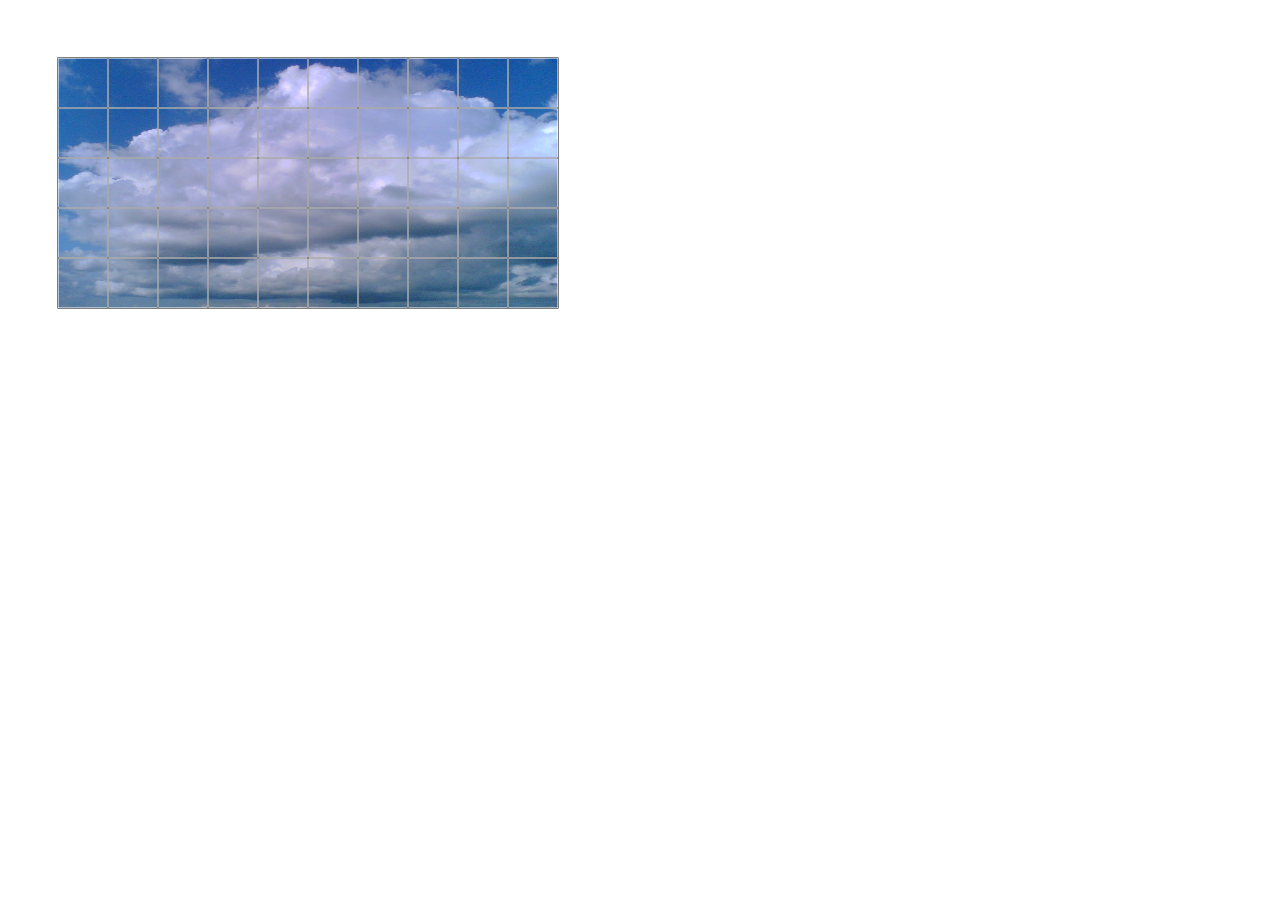
==== index.html @ c943aa70 "Merge 256ef8b7de28251162343c9deecf48e4f917dca7 into b5fbf0f0400c9430006b568ef1dd6bcbd7ba34cb" ====
<!doctype html>
<!--
 * Copyright (c) 2012 Obexer Christoph. All rights reserved.
 * Released under the MIT and GPL licenses.
-->
<html>
	<head>
		<title>5 in a row</title>
		<script src="lib/jquery-1.7.1.js"></script>
		<script src="src/utils.js"></script>
		<script src="src/ui.js"></script>
		<script src="src/net.js"></script>
		<script src="src/app.js"></script>
		<link rel="stylesheet" href="style/5-in-a-row.css" />
	</head>
	<body onload="init();">
		<canvas id="background" width="2000" height="1200"></canvas>  
		<canvas id="game_array" width="2000" height="1200"></canvas>
	</body>
</html>
---- style/5-in-a-row.css ----
@charset "utf-8";
/*
 * Copyright (c) 2012 Obexer Christoph. All rights reserved.
 * Released under the MIT and GPL licenses.
 */

#background {
	position: fixed;
}
#game_array {
	position: fixed;
}
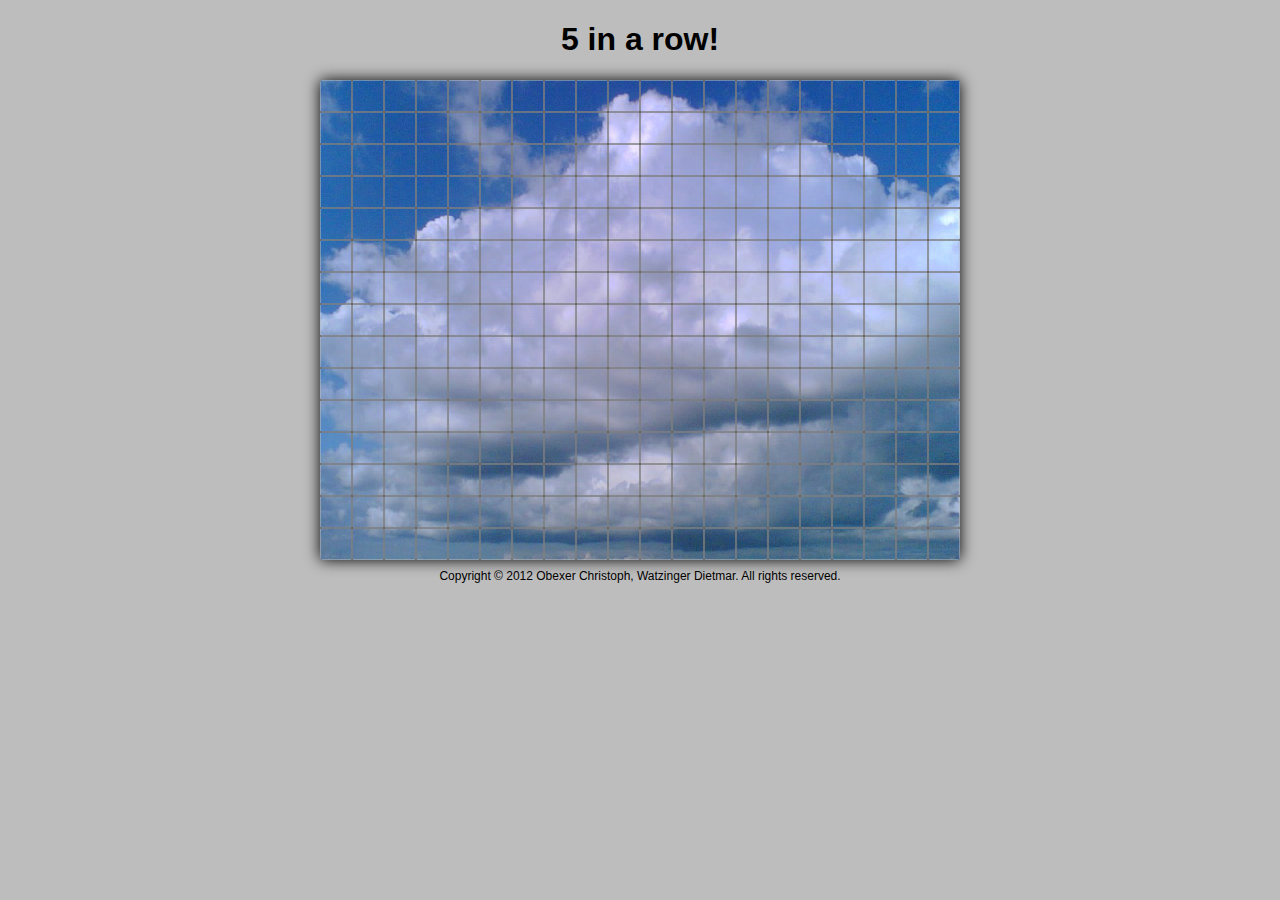
==== commit da351468: "a few style modifications to the canvas and the surroundings" ====
--- a/index.html
+++ b/index.html
@@ -7,14 +7,24 @@
 	<head>
 		<title>5 in a row</title>
 		<script src="lib/jquery-1.7.1.js"></script>
+		<script src="lib/jquery-ui/jquery-ui-1.8.18.js"></script>
+		<script src="lib/cobexer.chat.js"></script>
 		<script src="src/utils.js"></script>
 		<script src="src/ui.js"></script>
 		<script src="src/net.js"></script>
 		<script src="src/app.js"></script>
+		<link rel="stylesheet" href="lib/jquery-ui/jquery-ui-1.8.18.css" />
+		<link rel="stylesheet" href="lib/cobexer.chat.css" />
 		<link rel="stylesheet" href="style/5-in-a-row.css" />
 	</head>
-	<body onload="init();">
-		<canvas id="background" width="2000" height="1200"></canvas>  
-		<canvas id="game_array" width="2000" height="1200"></canvas>
+	<body>
+		<div id="content-wrapper">
+			<h1>5 in a row!</h1>
+			<div id="game-container">
+				<canvas id="background" width="640" height="480"></canvas>  
+				<canvas id="game_array" width="640" height="480"></canvas>
+			</div>
+			<footer>Copyright &copy; 2012 Obexer Christoph, Watzinger Dietmar. All rights reserved.</footer>
+		</div>
 	</body>
 </html>
--- a/lib/cobexer.chat.css
+++ b/lib/cobexer.chat.css
@@ -0,0 +1,87 @@
+/*
+ * Copyright (c) 2012 Obexer Christoph. All rights reserved.
+ * Released under the MIT and GPL licenses.
+ */
+
+.cobexer-chat {
+	position: fixed;
+	line-height: 25px;
+	text-align: 'left';
+	padding-left: 5px;
+	right: 20px;
+	bottom: 0;
+	min-width: 200px;
+	height: 25px;
+}
+
+.cobexer-chat > div {
+	cursor: pointer;
+	position: absolute;
+	width: 20px;
+	height: 25px;
+	top: -1px;
+}
+
+.cobexer-chat > div .ui-icon {
+	position: relative;
+	top: 50%;
+	left: 2px;
+	margin-top: -8px;
+}
+
+.cobexer-chat-panel {
+	width: 500px;
+	height: 300px;
+	position: fixed;
+	bottom: 27px;
+	right: 20px;
+	text-align: left;
+	font-size: 80%;
+	z-index: 3;
+	padding: 0;
+}
+
+.cobexer-chat-panel .ui-tabs-nav {
+	border: none;
+}
+
+.cobexer-chat-panel-input-container {
+	height: 35px;
+	position: absolute;
+	bottom: 0;
+	width: 100%;
+	text-align: left;
+}
+
+.cobexer-chat-panel-input-container > div {
+	width: 380px;
+	position: absolute;
+	left: 3px;
+	top: 2px;
+}
+
+.cobexer-chat-panel-input-container input {
+	width: 100%;
+	height: 28px;
+	padding: 0 5px;
+}
+
+.cobexer-chat-panel-input-container button {
+	width: 98px;
+	position: absolute;
+	right: 2px;
+	top: 2px;
+}
+
+
+ul.cobexer-chat-userlist li {
+	position: relative;
+	line-height: 18px;
+}
+
+ul.cobexer-chat-userlist li span.ui-icon {
+	position: absolute;
+	left: -17px;
+	top: 50%;
+	margin-top: -8px;
+}
--- a/style/5-in-a-row.css
+++ b/style/5-in-a-row.css
@@ -4,9 +4,39 @@
  * Released under the MIT and GPL licenses.
  */
 
-#background {
-	position: fixed;
+body {
+	font-family: Verdana,sans-serif;
+	background-color: #BDBDBD;
 }
-#game_array {
-	position: fixed;
+
+h1 {
+	text-align: center;
 }
+
+#content-wrapper {
+	width: 900px;
+	margin: 0 auto;
+}
+
+#game-container {
+	position: relative;
+	width: 640px;
+	height: 480px;
+	margin: 0 auto;
+	box-shadow: 0 0 15px black;
+	border-radius: 3px;
+}
+
+#game-container > canvas {
+	position: absolute;
+	top: 0;
+	left: 0;
+	padding: 0;
+	margin: 0;
+}
+
+#content-wrapper footer {
+	padding-top: .8em;
+	font-size: 75%;
+	text-align: center;
+}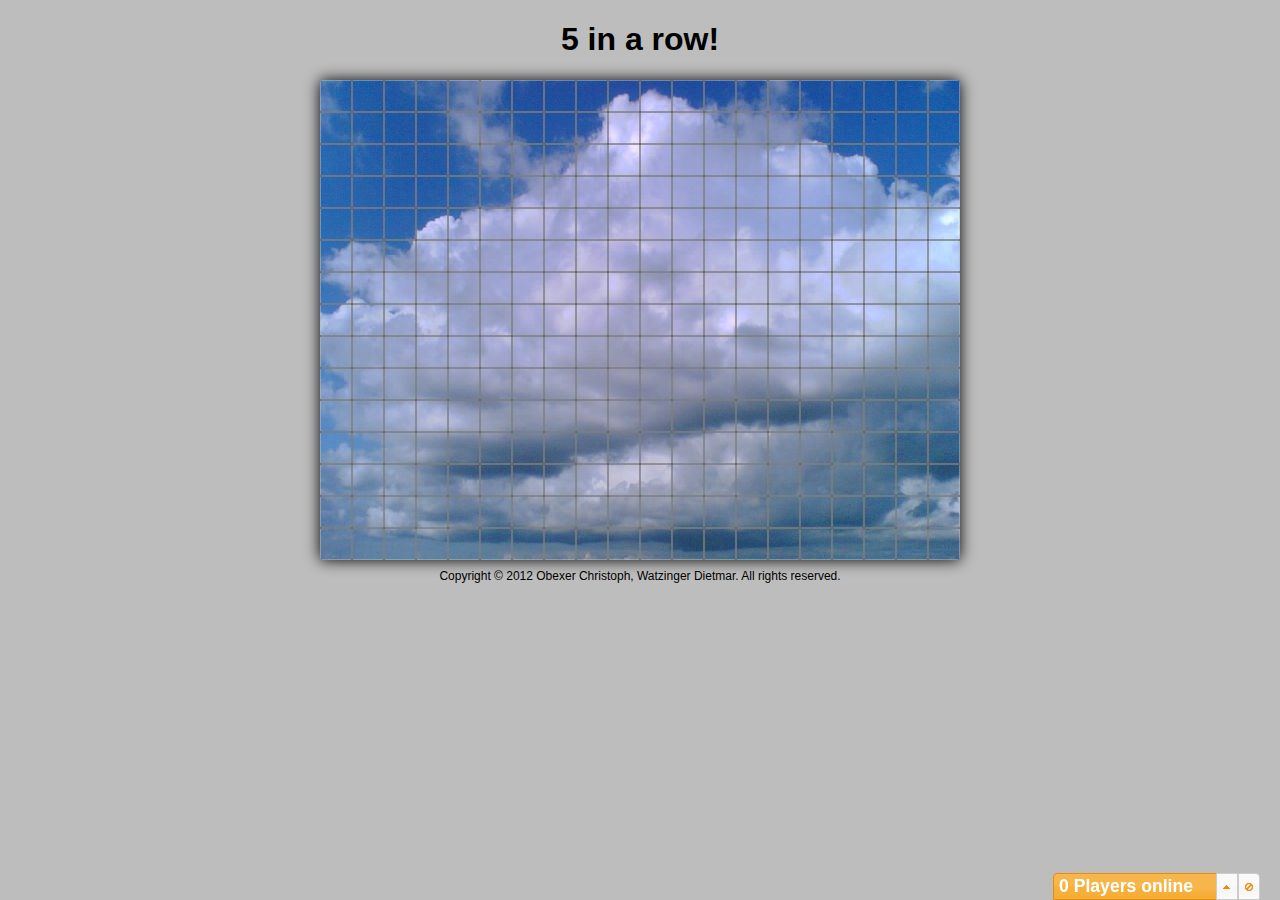
==== commit 669b9bf3: "added the chat to the main page" ====
--- a/index.html
+++ b/index.html
@@ -10,6 +10,7 @@
 		<script src="lib/jquery-ui/jquery-ui-1.8.18.js"></script>
 		<script src="lib/cobexer.chat.js"></script>
 		<script src="src/utils.js"></script>
+		<script src="src/websocket.wrapper.js"></script>
 		<script src="src/ui.js"></script>
 		<script src="src/net.js"></script>
 		<script src="src/app.js"></script>
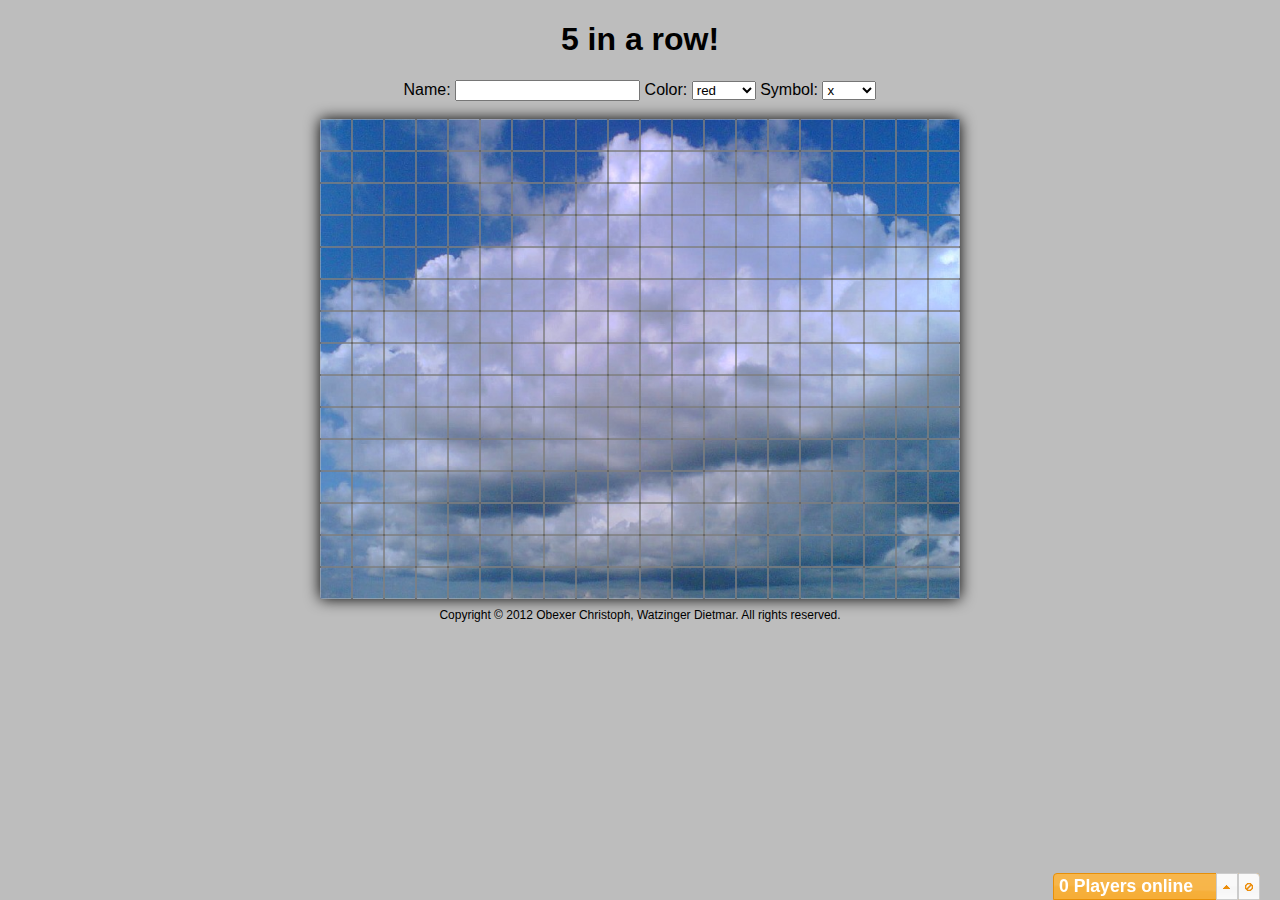
==== commit 44033b1b: "added a few controls for name, color and method above the game area" ====
--- a/index.html
+++ b/index.html
@@ -21,8 +21,25 @@
 	<body>
 		<div id="content-wrapper">
 			<h1>5 in a row!</h1>
+			<div>
+				<label>Name: <input type="text" id="player-name"/></label>
+				<!-- TODO: add js color picker?! -->
+				<label>Color: <select id="player-color">
+					<option>red</option>
+					<option>green</option>
+					<option>blue</option>
+					<option>orange</option>
+					<option>yellow</option>
+					<option>lime</option>
+				</select></label>
+				<label>Symbol: <select id="player-method">
+					<option>x</option>
+					<option>circle</option>
+				</select></label>
+			</div>
+			<br />
 			<div id="game-container">
-				<canvas id="background" width="640" height="480"></canvas>  
+				<canvas id="background" width="640" height="480"></canvas>
 				<canvas id="game_array" width="640" height="480"></canvas>
 			</div>
 			<footer>Copyright &copy; 2012 Obexer Christoph, Watzinger Dietmar. All rights reserved.</footer>
--- a/style/5-in-a-row.css
+++ b/style/5-in-a-row.css
@@ -16,6 +16,7 @@
 #content-wrapper {
 	width: 900px;
 	margin: 0 auto;
+	text-align: center;
 }
 
 #game-container {
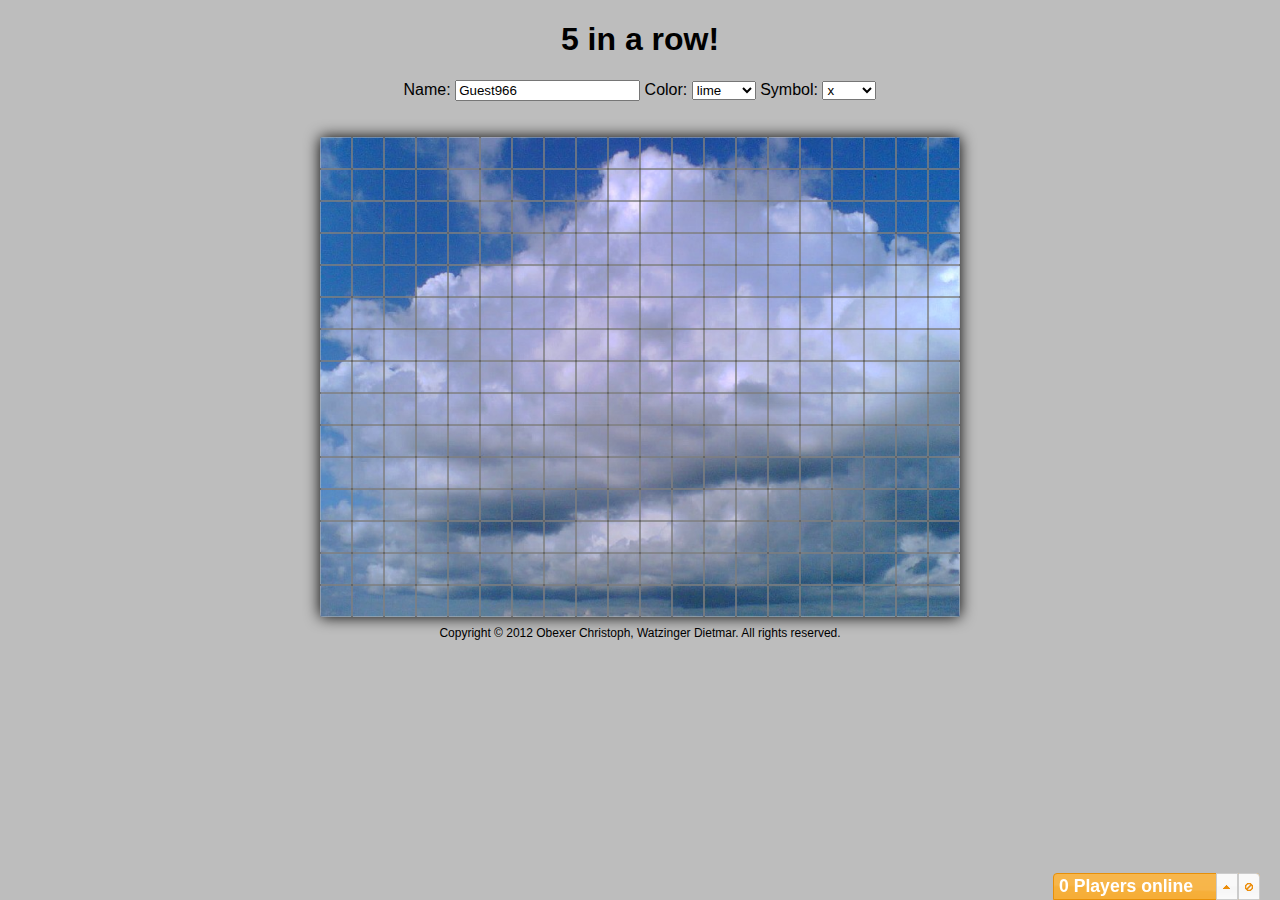
==== commit 5d33dd7d: "first communication built into the game logic \o/" ====
--- a/index.html
+++ b/index.html
@@ -38,6 +38,11 @@
 				</select></label>
 			</div>
 			<br />
+			<div id="game-admin" style="display: none;">
+				Your Game: <br />
+				<label>Name: <input type="text" id="game-name" /></label>
+			</div>
+			<br />
 			<div id="game-container">
 				<canvas id="background" width="640" height="480"></canvas>
 				<canvas id="game_array" width="640" height="480"></canvas>
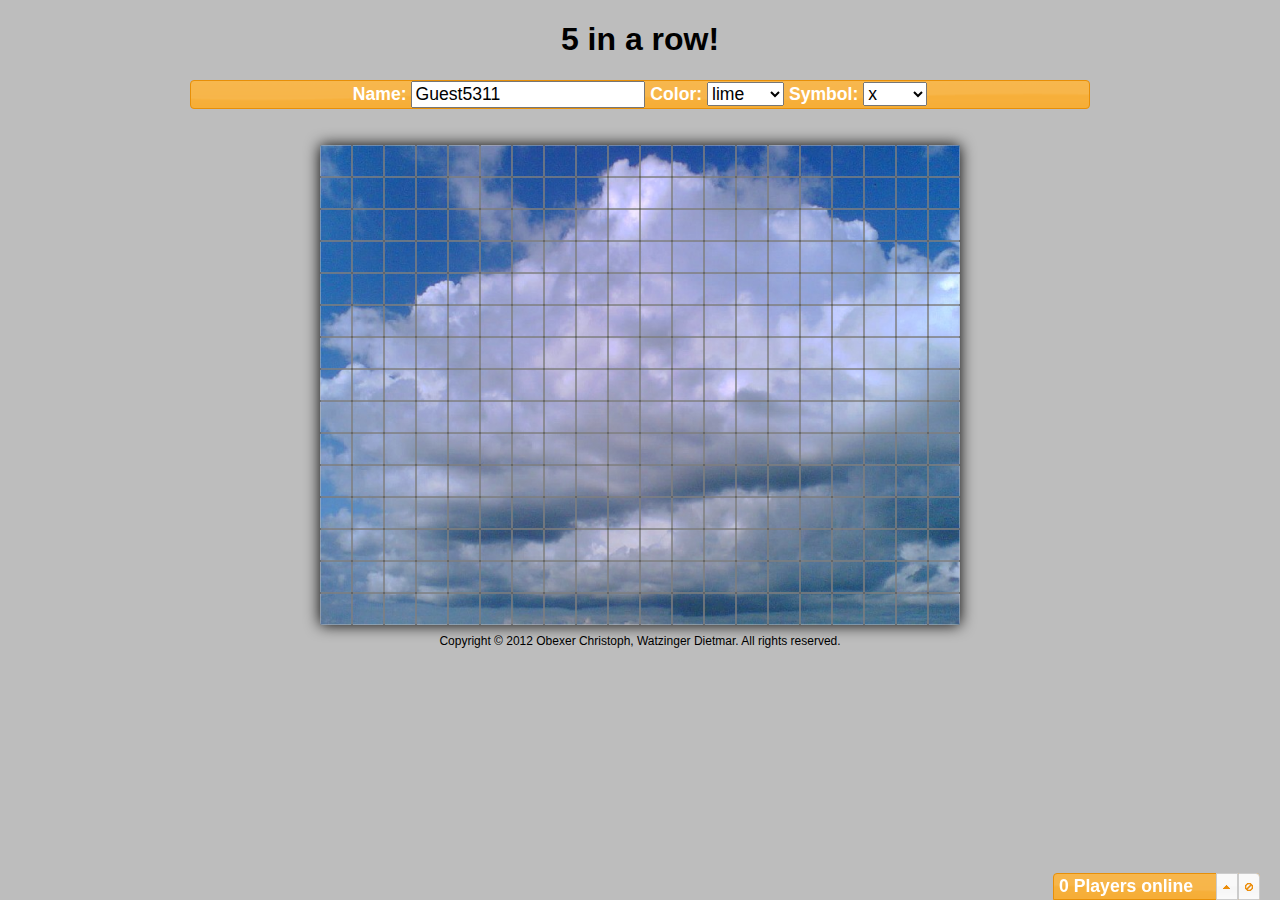
==== commit 77be4a3d: "handle updatePlayer on the client side(for self), close ws @unload" ====
--- a/index.html
+++ b/index.html
@@ -21,7 +21,7 @@
 	<body>
 		<div id="content-wrapper">
 			<h1>5 in a row!</h1>
-			<div>
+			<div class="ui-corner-all ui-widget ui-widget-header">
 				<label>Name: <input type="text" id="player-name"/></label>
 				<!-- TODO: add js color picker?! -->
 				<label>Color: <select id="player-color">
@@ -36,10 +36,10 @@
 					<option>x</option>
 					<option>circle</option>
 				</select></label>
+				<button id="game-admin" style="display: none;">Game Settings</button>
 			</div>
 			<br />
-			<div id="game-admin" style="display: none;">
-				Your Game: <br />
+			<div id="game-admin-dialog" title="Administer your game" style="display:none;">
 				<label>Name: <input type="text" id="game-name" /></label>
 			</div>
 			<br />
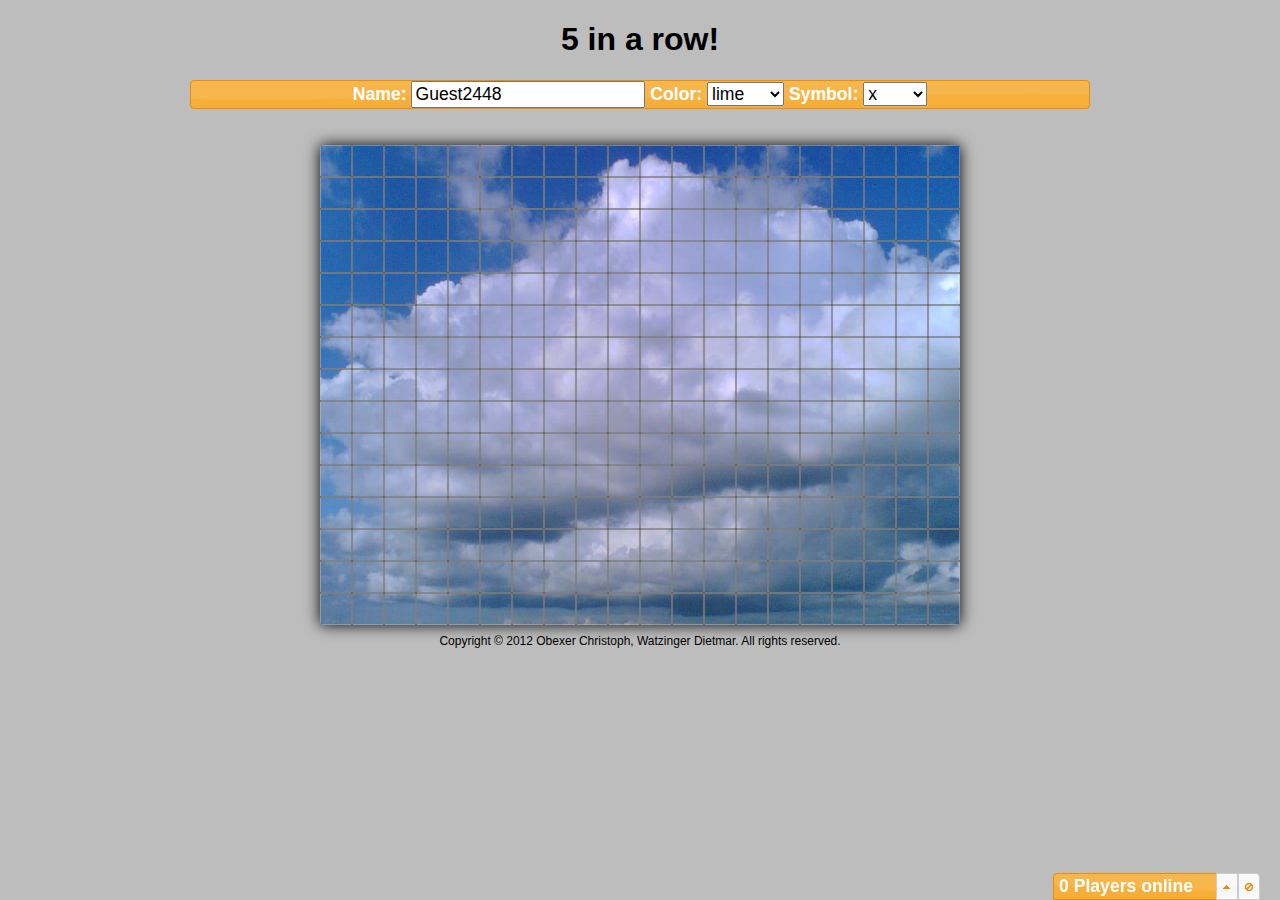
==== commit cf0da038: "show a notification if a player joins / leaves or starts a new game" ====
--- a/index.html
+++ b/index.html
@@ -9,6 +9,7 @@
 		<script src="lib/jquery-1.7.1.js"></script>
 		<script src="lib/jquery-ui/jquery-ui-1.8.18.js"></script>
 		<script src="lib/cobexer.chat.js"></script>
+		<script src="lib/jquery.notify.js"></script>
 		<script src="src/utils.js"></script>
 		<script src="src/websocket.wrapper.js"></script>
 		<script src="src/ui.js"></script>
@@ -16,6 +17,7 @@
 		<script src="src/app.js"></script>
 		<link rel="stylesheet" href="lib/jquery-ui/jquery-ui-1.8.18.css" />
 		<link rel="stylesheet" href="lib/cobexer.chat.css" />
+		<link rel="stylesheet" href="lib/ui.notify.css" />
 		<link rel="stylesheet" href="style/5-in-a-row.css" />
 	</head>
 	<body>
@@ -47,6 +49,13 @@
 				<canvas id="background" width="640" height="480"></canvas>
 				<canvas id="game_array" width="640" height="480"></canvas>
 			</div>
+			<!--- container to hold notifications, and default templates -->
+			<div id="notification-container" style="display:none;">
+				<div id="notification-style-default">
+					<h1>#{title}</h1>
+					<p>#{text}</p>
+				</div>
+			</div>
 			<footer>Copyright &copy; 2012 Obexer Christoph, Watzinger Dietmar. All rights reserved.</footer>
 		</div>
 	</body>
--- a/lib/ui.notify.css
+++ b/lib/ui.notify.css
@@ -0,0 +1,13 @@
+.ui-notify { width:350px; position:fixed; top:10px; right:10px; }
+.ui-notify-message { padding:10px; margin-bottom:15px; -moz-border-radius:8px; -webkit-border-radius:8px; border-radius:8px }
+.ui-notify-message h1 { font-size:14px; margin:0; padding:0 }
+.ui-notify-message p { margin:3px 0; padding:0; line-height:18px }
+.ui-notify-message:last-child { margin-bottom:0 }
+.ui-notify-message-style { background:#000; background:rgba(0,0,0,0.8); -moz-box-shadow: 0 0 6px #000; -webkit-box-shadow: 0 0 6px #000; box-shadow: 0 0 6px #000; }
+.ui-notify-message-style h1 { color:#fff; font-weight:bold }
+.ui-notify-message-style p { color:#fff }
+.ui-notify-close { color:#fff; text-decoration:underline }
+.ui-notify-click { cursor:pointer }
+.ui-notify-cross { margin-top:-4px; float:right; cursor:pointer; text-decoration:none; font-size:12px; font-weight:bold; text-shadow:0 1px 1px #fff; padding:2px }
+.ui-notify-cross:hover { color:#ffffab }
+.ui-notify-cross:active { position:relative; top:1px }
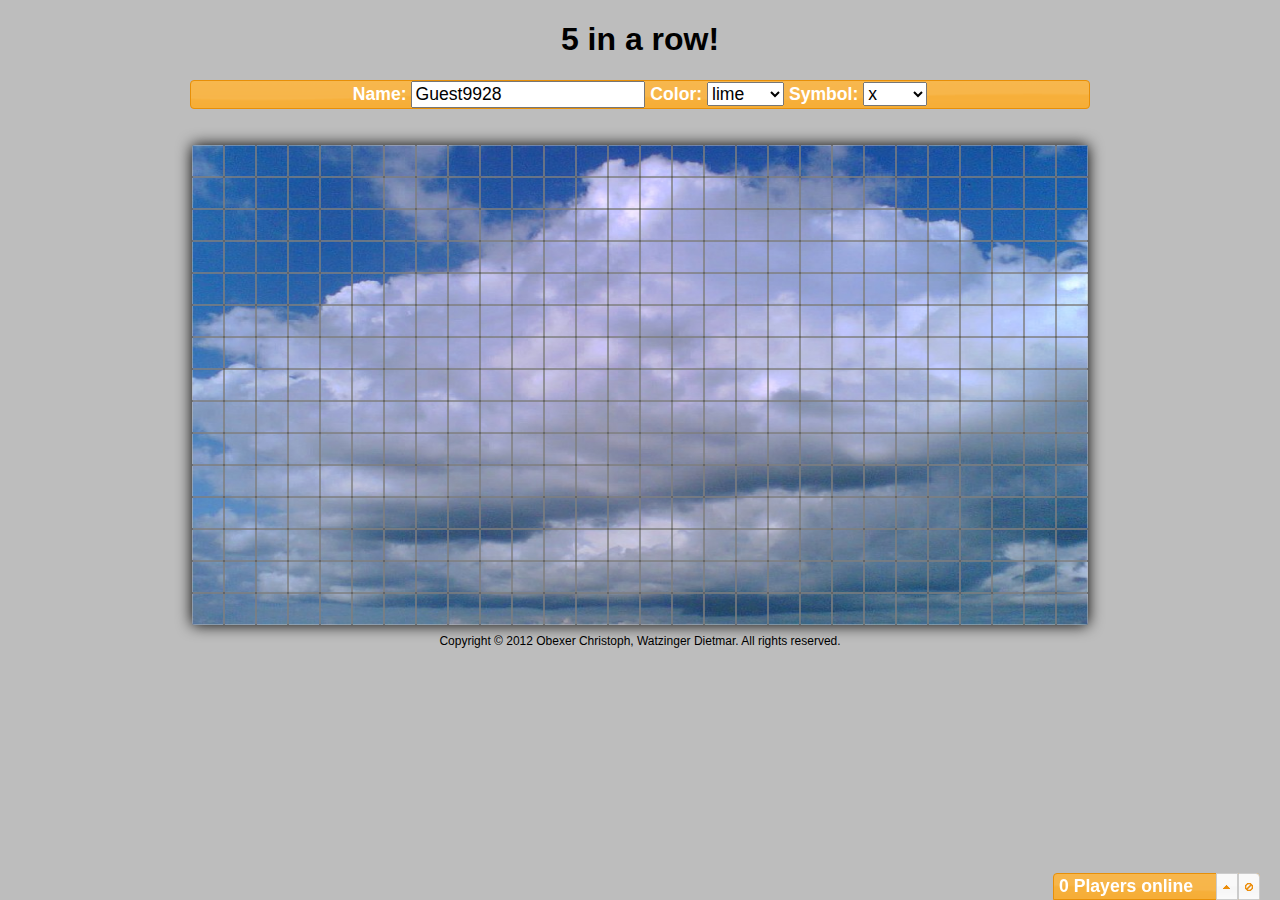
==== commit d79fec2a: "canvas size++, src/ui.js: calc array sizes from canvas size" ====
--- a/index.html
+++ b/index.html
@@ -46,8 +46,8 @@
 			</div>
 			<br />
 			<div id="game-container">
-				<canvas id="background" width="640" height="480"></canvas>
-				<canvas id="game_array" width="640" height="480"></canvas>
+				<canvas id="background" width="896" height="480"></canvas>
+				<canvas id="game_array" width="896" height="480"></canvas>
 			</div>
 			<!--- container to hold notifications, and default templates -->
 			<div id="notification-container" style="display:none;">
--- a/style/5-in-a-row.css
+++ b/style/5-in-a-row.css
@@ -21,7 +21,7 @@
 
 #game-container {
 	position: relative;
-	width: 640px;
+	width: 896px;
 	height: 480px;
 	margin: 0 auto;
 	box-shadow: 0 0 15px black;
@@ -40,4 +40,4 @@
 	padding-top: .8em;
 	font-size: 75%;
 	text-align: center;
-}+}
